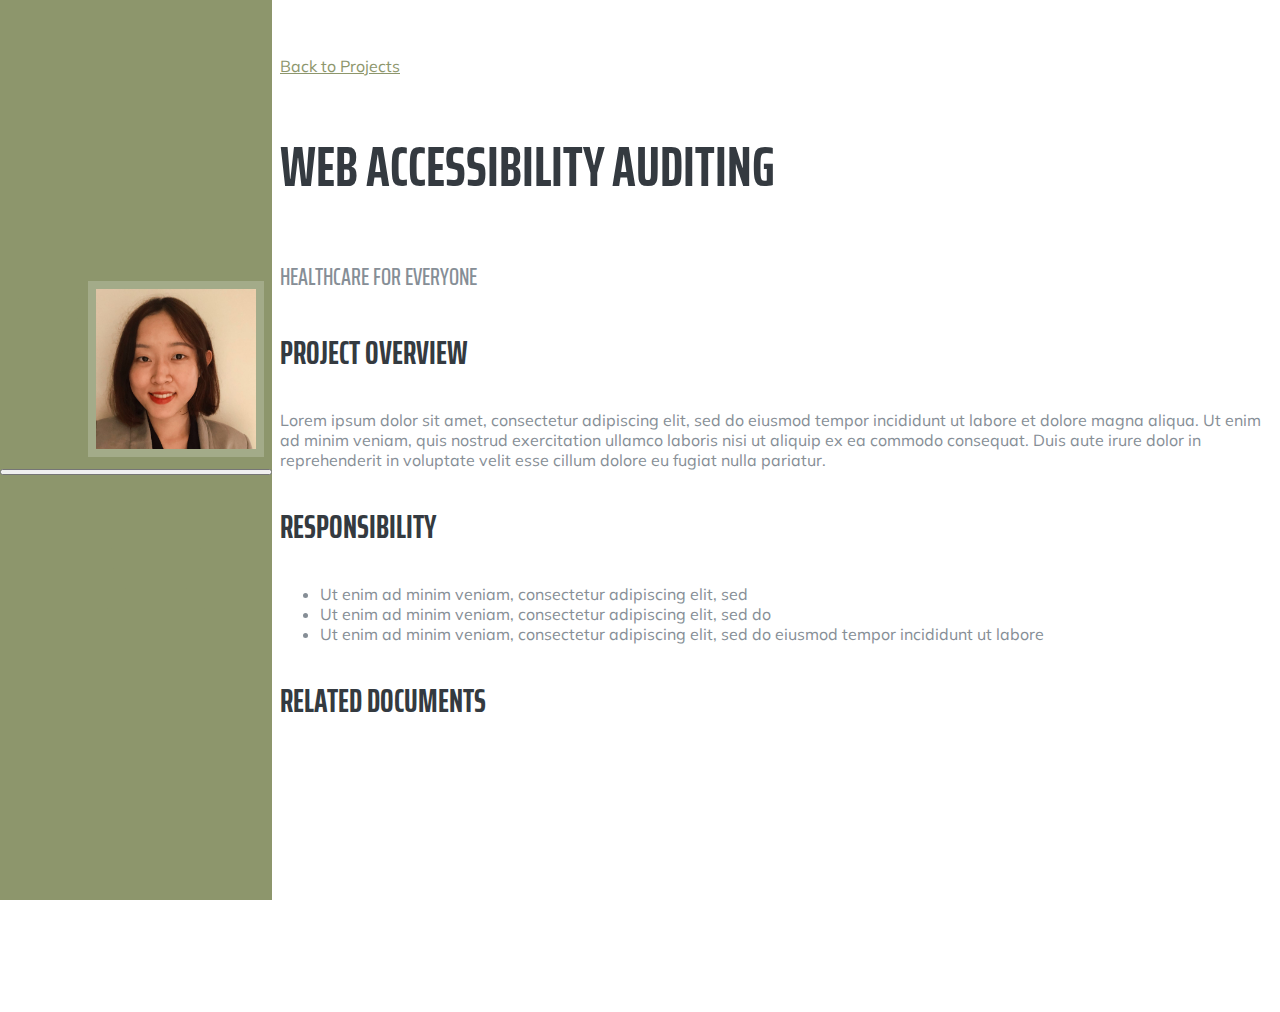
==== projects/healthcare-web-accessibility.html @ adfcbe07 "update project schema" ====
<!DOCTYPE html>
<html lang="en">

<head>

  <meta charset="utf-8">
  <meta name="viewport" content="width=device-width, initial-scale=1, shrink-to-fit=no">
  <meta name="description" content="">
  <meta name="author" content="">

  <title>Chelsea Aiqi Cui - Web Accessibility Auditing</title>

  <!-- Bootstrap core CSS -->
  <link href="../vendor/bootstrap/css/bootstrap.min.css" rel="stylesheet">

  <!-- Custom fonts for this template -->
  <link href="https://fonts.googleapis.com/css?family=Saira+Extra+Condensed:500,700" rel="stylesheet">
  <link href="https://fonts.googleapis.com/css?family=Muli:400,400i,800,800i" rel="stylesheet">
  <link href="../vendor/fontawesome-free/css/all.min.css" rel="stylesheet">

  <!-- Custom styles for this template -->
  <link href="../css/resume.min.css" rel="stylesheet">

</head>

<body id="page-top">

    <nav class="navbar navbar-expand-lg navbar-dark bg-primary fixed-top" id="sideNav">
      <a class="navbar-brand js-scroll-trigger" href="#page-top">
        <span class="d-block d-lg-none">Chelsea Aiqi Cui</span>
        <span class="d-none d-lg-block">
        <img class="img-fluid img-profile rounded-circle mx-auto mb-2" src="../img/profile.jpeg" alt="">
        </span>
      </a>

      <button class="navbar-toggler" type="button" data-toggle="collapse" data-target="#navbarSupportedContent" aria-controls="navbarSupportedContent" aria-expanded="false" aria-label="Toggle navigation">
        <span class="navbar-toggler-icon"></span>
      </button>

        <div class="collapse navbar-collapse" id="navbarSupportedContent">
          <ul class="navbar-nav">
            <li class="nav-item">
                <a class="nav-link js-scroll-trigger" href="../index.html#about">About</a>
            </li>
            <li class="nav-item">
                <a class="nav-link js-scroll-trigger" href="../index.html#experience">Experience</a>
            </li>
            <li class="nav-item">
                <a class="nav-link js-scroll-trigger" href="../index.html#projects">Projects</a>
            </li>
            <li class="nav-item">
                <a class="nav-link js-scroll-trigger" href="../index.html#courses">Courses</a>
            </li>
            <li class="nav-item">
                <a class="nav-link js-scroll-trigger" href="../index.html#skills">Skills</a>
            </li>
            <li class="nav-item">
                <a class="nav-link js-scroll-trigger" href="../index.html#interests">Interests</a>
            </li>
          </ul>
        </div>
    </nav>

  <div class="container-fluid p-0">

    <section class="resume-section p-3 p-lg-5 d-flex justify-content-center">
      <div class="w-100">
        <a class="back-link" href="../index.html#projects"><i class="fa fa-arrow-circle-left"></i> Back to Projects</a>
        <h2 class="mb-0">Web Accessibility Auditing</h2>
        <div class="subheading mb-5">Healthcare for Everyone</div>
        <h3 class="mb-3">Project Overview</h3>
        <p class="mb-3">Lorem ipsum dolor sit amet, consectetur adipiscing elit, sed do eiusmod tempor incididunt ut labore et dolore magna aliqua. Ut enim ad minim veniam, quis nostrud exercitation ullamco laboris nisi ut aliquip ex ea commodo consequat. Duis aute irure dolor in reprehenderit in voluptate velit esse cillum dolore eu fugiat nulla pariatur. </p>
        <h3 class="mb-3">Responsibility</h3>
        <ul class="fa-ul mb-3">
            <li>
                <i class="fas fa-thumbtack fa-li"></i>
                Ut enim ad minim veniam, consectetur adipiscing elit, sed 
            </li>
            <li>
                <i class="fas fa-thumbtack fa-li"></i>
                Ut enim ad minim veniam, consectetur adipiscing elit, sed do 
            </li>
            <li>
                <i class="fas fa-thumbtack fa-li"></i>
                Ut enim ad minim veniam, consectetur adipiscing elit, sed do eiusmod tempor incididunt ut labore
            </li>
        </ul>
        <h3 class="mb-3">Related Documents</h3>
      </div>
    </section>

  </div>

  <!-- Bootstrap core JavaScript -->
  <script src="../vendor/jquery/jquery.min.js"></script>
  <script src="../vendor/bootstrap/js/bootstrap.bundle.min.js"></script>

  <!-- Plugin JavaScript -->
  <script src="../vendor/jquery-easing/jquery.easing.min.js"></script>

  <!-- Custom scripts for this template -->
  <script src="../js/resume.min.js"></script>

</body>

</html>
---- css/resume.min.css ----
/*!
 * Start Bootstrap - Resume v5.0.7 (https://startbootstrap.com/template-overviews/resume)
 * Copyright 2013-2019 Start Bootstrap
 * Licensed under MIT (https://github.com/BlackrockDigital/startbootstrap-resume/blob/master/LICENSE)
 */body{font-family:Muli,-apple-system,BlinkMacSystemFont,'Segoe UI',Roboto,'Helvetica Neue',Arial,sans-serif,'Apple Color Emoji','Segoe UI Emoji','Segoe UI Symbol','Noto Color Emoji';padding-top:54px;color:#868e96}@media (min-width:992px){body{padding-top:0;padding-left:17rem}}h1,h2,h3,h4,h5,h6{font-family:'Saira Extra Condensed',-apple-system,BlinkMacSystemFont,'Segoe UI',Roboto,'Helvetica Neue',Arial,sans-serif,'Apple Color Emoji','Segoe UI Emoji','Segoe UI Symbol','Noto Color Emoji';font-weight:700;text-transform:uppercase;color:#343a40}h1{font-size:6rem;line-height:5.5rem}h2{font-size:3.5rem}h3{font-size:2rem}p.lead{font-size:1.15rem;font-weight:400}.subheading{text-transform:uppercase;font-weight:500;font-family:'Saira Extra Condensed',-apple-system,BlinkMacSystemFont,'Segoe UI',Roboto,'Helvetica Neue',Arial,sans-serif,'Apple Color Emoji','Segoe UI Emoji','Segoe UI Symbol','Noto Color Emoji';font-size:1.5rem}.social-icons a{display:inline-block;height:3.5rem;width:3.5rem;background-color:#495057;color:#fff!important;border-radius:100%;text-align:center;font-size:1.5rem;line-height:3.5rem;margin-right:1rem}.social-icons a:last-child{margin-right:0}.social-icons a:hover{background-color:#8d966c}.dev-icons{font-size:3rem}.dev-icons .list-inline-item i:hover{color:#8d966c}#sideNav .navbar-nav .nav-item .nav-link{font-weight:800;letter-spacing:.05rem;text-transform:uppercase}#sideNav .navbar-toggler:focus{outline-color:#d48a6e}@media (min-width:992px){#sideNav{text-align:center;position:fixed;top:0;left:0;display:-webkit-box;display:-ms-flexbox;display:flex;-webkit-box-orient:vertical;-webkit-box-direction:normal;-ms-flex-direction:column;flex-direction:column;width:17rem;height:100vh}#sideNav .navbar-brand{display:-webkit-box;display:-ms-flexbox;display:flex;margin:auto auto 0;padding:.5rem}#sideNav .navbar-brand .img-profile{max-width:10rem;max-height:10rem;border:.5rem solid rgba(255,255,255,.2)}#sideNav .navbar-collapse{display:-webkit-box;display:-ms-flexbox;display:flex;-webkit-box-align:start;-ms-flex-align:start;align-items:flex-start;-webkit-box-flex:0;-ms-flex-positive:0;flex-grow:0;width:100%;margin-bottom:auto}#sideNav .navbar-collapse .navbar-nav{-webkit-box-orient:vertical;-webkit-box-direction:normal;-ms-flex-direction:column;flex-direction:column;width:100%}#sideNav .navbar-collapse .navbar-nav .nav-item{display:block}#sideNav .navbar-collapse .navbar-nav .nav-item .nav-link{display:block}}section.resume-section{padding-top:5rem!important;padding-bottom:5rem!important;max-width:75rem}section.resume-section .resume-item .resume-date{min-width:none}@media (min-width:768px){section.resume-section{min-height:100vh}section.resume-section .resume-item .resume-date{min-width:18rem}}@media (min-width:992px){section.resume-section{padding-top:3rem!important;padding-bottom:3rem!important}}.bg-primary{background-color:#8d966c!important}.text-primary{color:#8d966c!important}a{color:#8d966c}a:active,a:focus,a:hover{color:#435503}
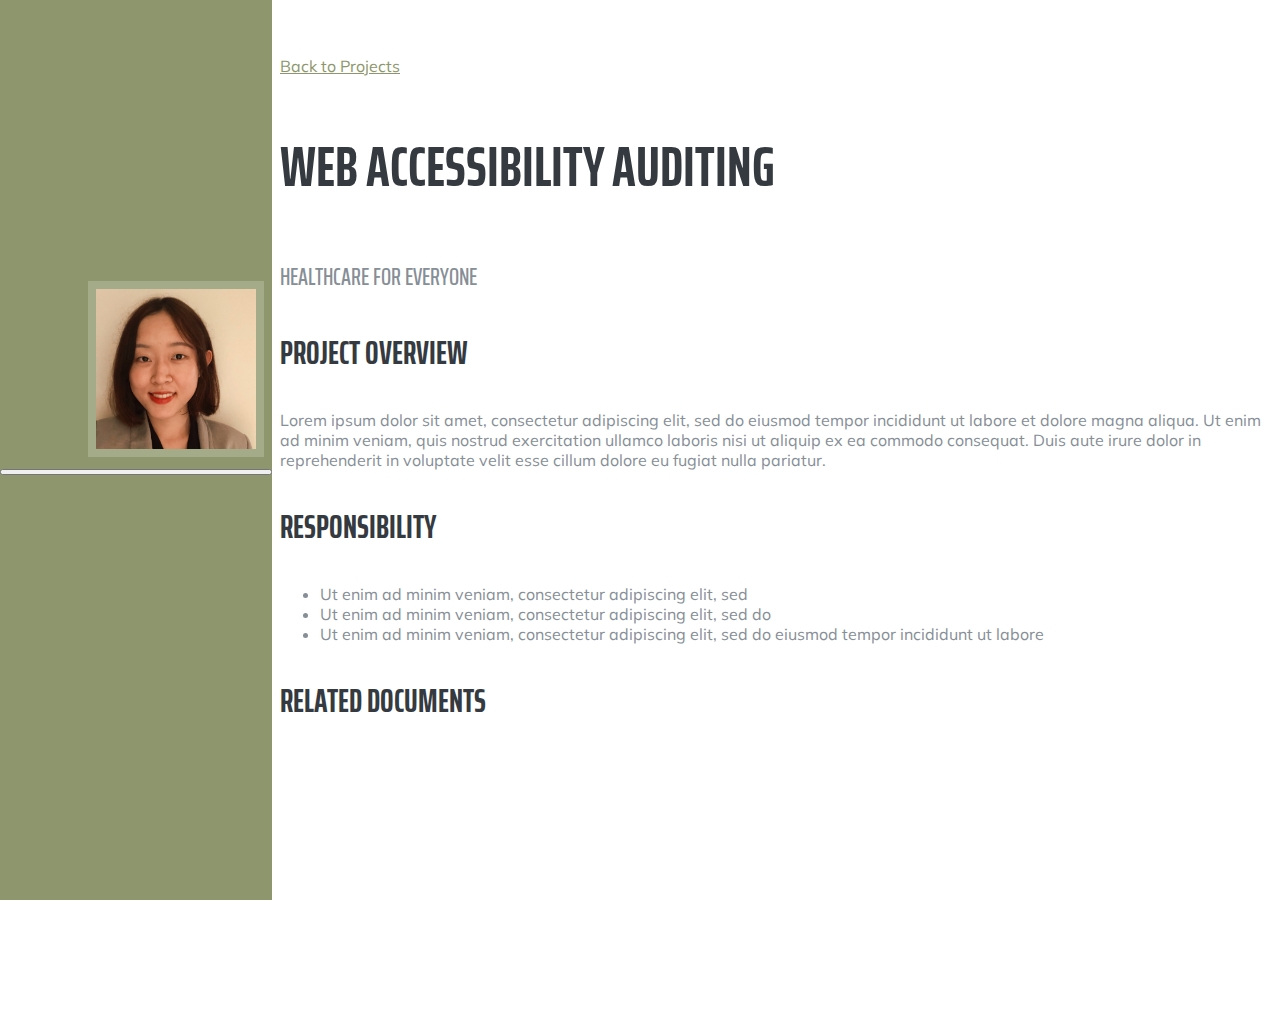
==== commit 552718a0: "update nav" ====
--- a/projects/healthcare-web-accessibility.html
+++ b/projects/healthcare-web-accessibility.html
@@ -29,36 +29,34 @@
       <a class="navbar-brand js-scroll-trigger" href="#page-top">
         <span class="d-block d-lg-none">Chelsea Aiqi Cui</span>
         <span class="d-none d-lg-block">
-        <img class="img-fluid img-profile rounded-circle mx-auto mb-2" src="../img/profile.jpeg" alt="">
+          <img class="img-fluid img-profile rounded-circle mx-auto mb-2" src="../img/profile.jpeg" alt="">
         </span>
       </a>
-
       <button class="navbar-toggler" type="button" data-toggle="collapse" data-target="#navbarSupportedContent" aria-controls="navbarSupportedContent" aria-expanded="false" aria-label="Toggle navigation">
         <span class="navbar-toggler-icon"></span>
       </button>
-
-        <div class="collapse navbar-collapse" id="navbarSupportedContent">
-          <ul class="navbar-nav">
-            <li class="nav-item">
-                <a class="nav-link js-scroll-trigger" href="../index.html#about">About</a>
-            </li>
-            <li class="nav-item">
-                <a class="nav-link js-scroll-trigger" href="../index.html#experience">Experience</a>
-            </li>
-            <li class="nav-item">
-                <a class="nav-link js-scroll-trigger" href="../index.html#projects">Projects</a>
-            </li>
-            <li class="nav-item">
-                <a class="nav-link js-scroll-trigger" href="../index.html#courses">Courses</a>
-            </li>
-            <li class="nav-item">
-                <a class="nav-link js-scroll-trigger" href="../index.html#skills">Skills</a>
-            </li>
-            <li class="nav-item">
-                <a class="nav-link js-scroll-trigger" href="../index.html#interests">Interests</a>
-            </li>
-          </ul>
-        </div>
+      <div class="collapse navbar-collapse" id="navbarSupportedContent">
+        <ul class="navbar-nav">
+          <li class="nav-item">
+            <a class="nav-link js-scroll-trigger" href="../index.html#about">About</a>
+          </li>
+          <li class="nav-item">
+            <a class="nav-link js-scroll-trigger" href="../index.html#skills">Skills</a>
+          </li>
+          <li class="nav-item">
+              <a class="nav-link js-scroll-trigger" href="../index.html#projects">Projects</a>
+          </li>
+          <li class="nav-item">
+            <a class="nav-link js-scroll-trigger" href="../index.html#experience">Experience</a>
+          </li>
+          <li class="nav-item">
+            <a class="nav-link js-scroll-trigger" href="../index.html#courses">Courses</a>
+          </li>
+          <li class="nav-item">
+            <a class="nav-link js-scroll-trigger" href="../index.html#interests">Interests</a>
+          </li>
+        </ul>
+      </div>
     </nav>
 
   <div class="container-fluid p-0">
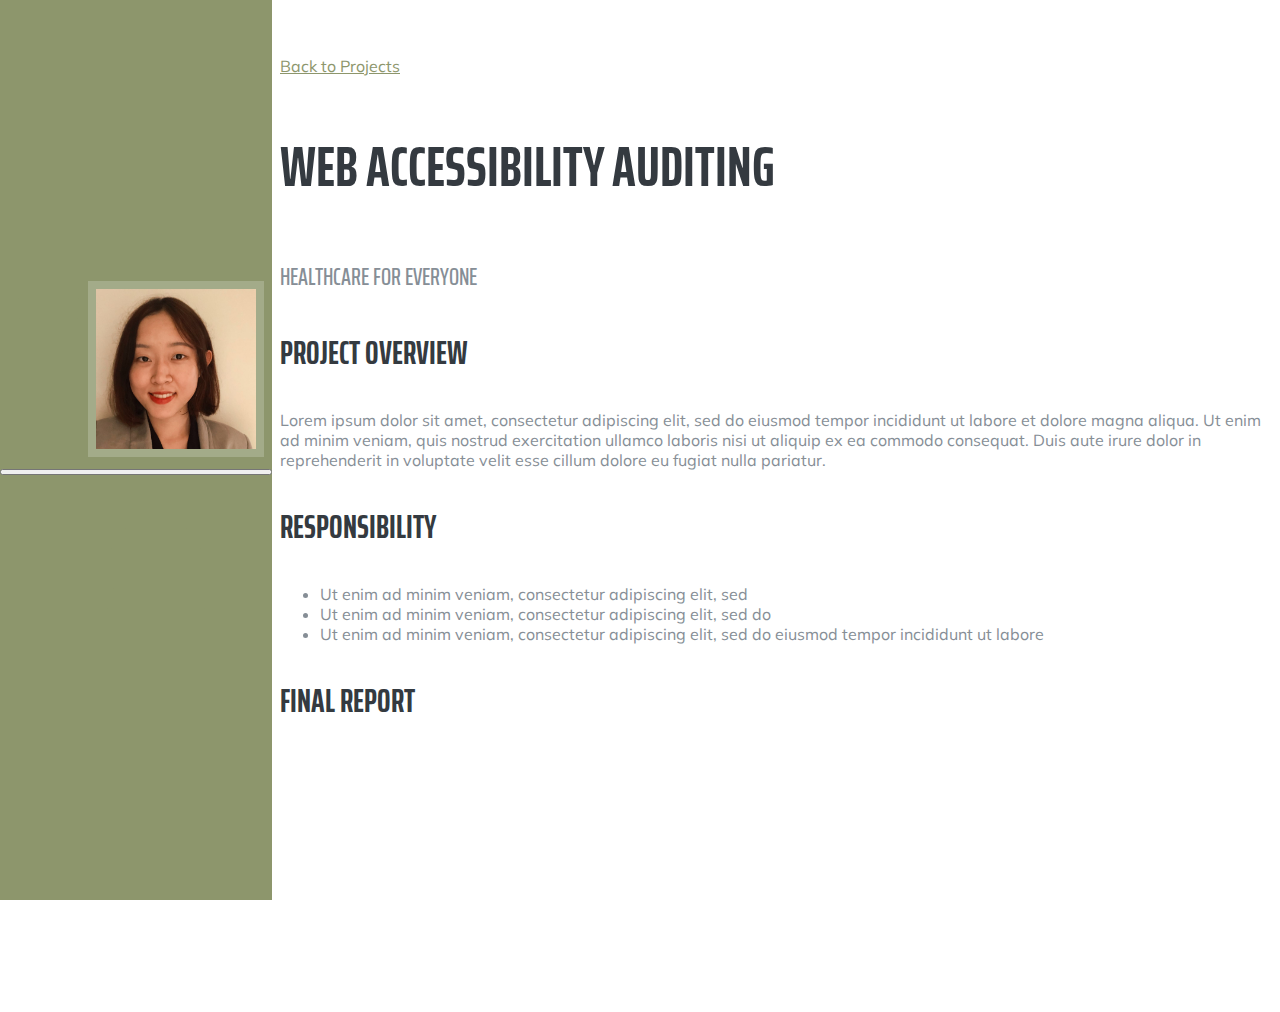
==== commit b9e564e5: "update junior consulting proj" ====
--- a/projects/healthcare-web-accessibility.html
+++ b/projects/healthcare-web-accessibility.html
@@ -83,7 +83,7 @@
                 Ut enim ad minim veniam, consectetur adipiscing elit, sed do eiusmod tempor incididunt ut labore
             </li>
         </ul>
-        <h3 class="mb-3">Related Documents</h3>
+        <h3 class="mb-3">Final Report</h3>
       </div>
     </section>
 
--- a/css/resume.min.css
+++ b/css/resume.min.css
@@ -2,4 +2,19 @@
  * Start Bootstrap - Resume v5.0.7 (https://startbootstrap.com/template-overviews/resume)
  * Copyright 2013-2019 Start Bootstrap
  * Licensed under MIT (https://github.com/BlackrockDigital/startbootstrap-resume/blob/master/LICENSE)
- */body{font-family:Muli,-apple-system,BlinkMacSystemFont,'Segoe UI',Roboto,'Helvetica Neue',Arial,sans-serif,'Apple Color Emoji','Segoe UI Emoji','Segoe UI Symbol','Noto Color Emoji';padding-top:54px;color:#868e96}@media (min-width:992px){body{padding-top:0;padding-left:17rem}}h1,h2,h3,h4,h5,h6{font-family:'Saira Extra Condensed',-apple-system,BlinkMacSystemFont,'Segoe UI',Roboto,'Helvetica Neue',Arial,sans-serif,'Apple Color Emoji','Segoe UI Emoji','Segoe UI Symbol','Noto Color Emoji';font-weight:700;text-transform:uppercase;color:#343a40}h1{font-size:6rem;line-height:5.5rem}h2{font-size:3.5rem}h3{font-size:2rem}p.lead{font-size:1.15rem;font-weight:400}.subheading{text-transform:uppercase;font-weight:500;font-family:'Saira Extra Condensed',-apple-system,BlinkMacSystemFont,'Segoe UI',Roboto,'Helvetica Neue',Arial,sans-serif,'Apple Color Emoji','Segoe UI Emoji','Segoe UI Symbol','Noto Color Emoji';font-size:1.5rem}.social-icons a{display:inline-block;height:3.5rem;width:3.5rem;background-color:#495057;color:#fff!important;border-radius:100%;text-align:center;font-size:1.5rem;line-height:3.5rem;margin-right:1rem}.social-icons a:last-child{margin-right:0}.social-icons a:hover{background-color:#8d966c}.dev-icons{font-size:3rem}.dev-icons .list-inline-item i:hover{color:#8d966c}#sideNav .navbar-nav .nav-item .nav-link{font-weight:800;letter-spacing:.05rem;text-transform:uppercase}#sideNav .navbar-toggler:focus{outline-color:#d48a6e}@media (min-width:992px){#sideNav{text-align:center;position:fixed;top:0;left:0;display:-webkit-box;display:-ms-flexbox;display:flex;-webkit-box-orient:vertical;-webkit-box-direction:normal;-ms-flex-direction:column;flex-direction:column;width:17rem;height:100vh}#sideNav .navbar-brand{display:-webkit-box;display:-ms-flexbox;display:flex;margin:auto auto 0;padding:.5rem}#sideNav .navbar-brand .img-profile{max-width:10rem;max-height:10rem;border:.5rem solid rgba(255,255,255,.2)}#sideNav .navbar-collapse{display:-webkit-box;display:-ms-flexbox;display:flex;-webkit-box-align:start;-ms-flex-align:start;align-items:flex-start;-webkit-box-flex:0;-ms-flex-positive:0;flex-grow:0;width:100%;margin-bottom:auto}#sideNav .navbar-collapse .navbar-nav{-webkit-box-orient:vertical;-webkit-box-direction:normal;-ms-flex-direction:column;flex-direction:column;width:100%}#sideNav .navbar-collapse .navbar-nav .nav-item{display:block}#sideNav .navbar-collapse .navbar-nav .nav-item .nav-link{display:block}}section.resume-section{padding-top:5rem!important;padding-bottom:5rem!important;max-width:75rem}section.resume-section .resume-item .resume-date{min-width:none}@media (min-width:768px){section.resume-section{min-height:100vh}section.resume-section .resume-item .resume-date{min-width:18rem}}@media (min-width:992px){section.resume-section{padding-top:3rem!important;padding-bottom:3rem!important}}.bg-primary{background-color:#8d966c!important}.text-primary{color:#8d966c!important}a{color:#8d966c}a:active,a:focus,a:hover{color:#435503}+ */body{font-family:Muli,-apple-system,BlinkMacSystemFont,'Segoe UI',Roboto,'Helvetica Neue',Arial,sans-serif,'Apple Color Emoji','Segoe UI Emoji','Segoe UI Symbol','Noto Color Emoji';padding-top:54px;color:#868e96}@media (min-width:992px){body{padding-top:0;padding-left:17rem}}h1,h2,h3,h4,h5,h6{font-family:'Saira Extra Condensed',-apple-system,BlinkMacSystemFont,'Segoe UI',Roboto,'Helvetica Neue',Arial,sans-serif,'Apple Color Emoji','Segoe UI Emoji','Segoe UI Symbol','Noto Color Emoji';font-weight:700;text-transform:uppercase;color:#343a40}h1{font-size:6rem;line-height:5.5rem}h2{font-size:3.5rem}h3{font-size:2rem}p.lead{font-size:1.15rem;font-weight:400}.subheading{text-transform:uppercase;font-weight:500;font-family:'Saira Extra Condensed',-apple-system,BlinkMacSystemFont,'Segoe UI',Roboto,'Helvetica Neue',Arial,sans-serif,'Apple Color Emoji','Segoe UI Emoji','Segoe UI Symbol','Noto Color Emoji';font-size:1.5rem}.social-icons a{display:inline-block;height:3.5rem;width:3.5rem;background-color:#495057;color:#fff!important;border-radius:100%;text-align:center;font-size:1.5rem;line-height:3.5rem;margin-right:1rem}.social-icons a:last-child{margin-right:0}.social-icons a:hover{background-color:#8d966c}.dev-icons{font-size:3rem}.dev-icons .list-inline-item i:hover{color:#8d966c}#sideNav .navbar-nav .nav-item .nav-link{font-weight:800;letter-spacing:.05rem;text-transform:uppercase}#sideNav .navbar-toggler:focus{outline-color:#d48a6e}@media (min-width:992px){#sideNav{text-align:center;position:fixed;top:0;left:0;display:-webkit-box;display:-ms-flexbox;display:flex;-webkit-box-orient:vertical;-webkit-box-direction:normal;-ms-flex-direction:column;flex-direction:column;width:17rem;height:100vh}#sideNav .navbar-brand{display:-webkit-box;display:-ms-flexbox;display:flex;margin:auto auto 0;padding:.5rem}#sideNav .navbar-brand .img-profile{max-width:10rem;max-height:10rem;border:.5rem solid rgba(255,255,255,.2)}#sideNav .navbar-collapse{display:-webkit-box;display:-ms-flexbox;display:flex;-webkit-box-align:start;-ms-flex-align:start;align-items:flex-start;-webkit-box-flex:0;-ms-flex-positive:0;flex-grow:0;width:100%;margin-bottom:auto}#sideNav .navbar-collapse .navbar-nav{-webkit-box-orient:vertical;-webkit-box-direction:normal;-ms-flex-direction:column;flex-direction:column;width:100%}#sideNav .navbar-collapse .navbar-nav .nav-item{display:block}#sideNav .navbar-collapse .navbar-nav .nav-item .nav-link{display:block}}section.resume-section{padding-top:5rem!important;padding-bottom:5rem!important;max-width:75rem}section.resume-section .resume-item .resume-date{min-width:none}@media (min-width:768px){section.resume-section{min-height:100vh}section.resume-section .resume-item .resume-date{min-width:18rem}}@media (min-width:992px){section.resume-section{padding-top:3rem!important;padding-bottom:3rem!important}}.bg-primary{background-color:#8d966c!important}.text-primary{color:#8d966c!important}a{color:#8d966c}a:active,a:focus,a:hover{color:#435503}.skill-bar {
+  font-size: 1rem !important;background: #8f9570;}
+
+  .video-responsive{
+    overflow:hidden;
+    padding-bottom:56.25%;
+    position:relative;
+    height:0;
+}
+.video-responsive iframe{
+    left:0;
+    top:0;
+    height:100%;
+    width:100%;
+    position:absolute;
+}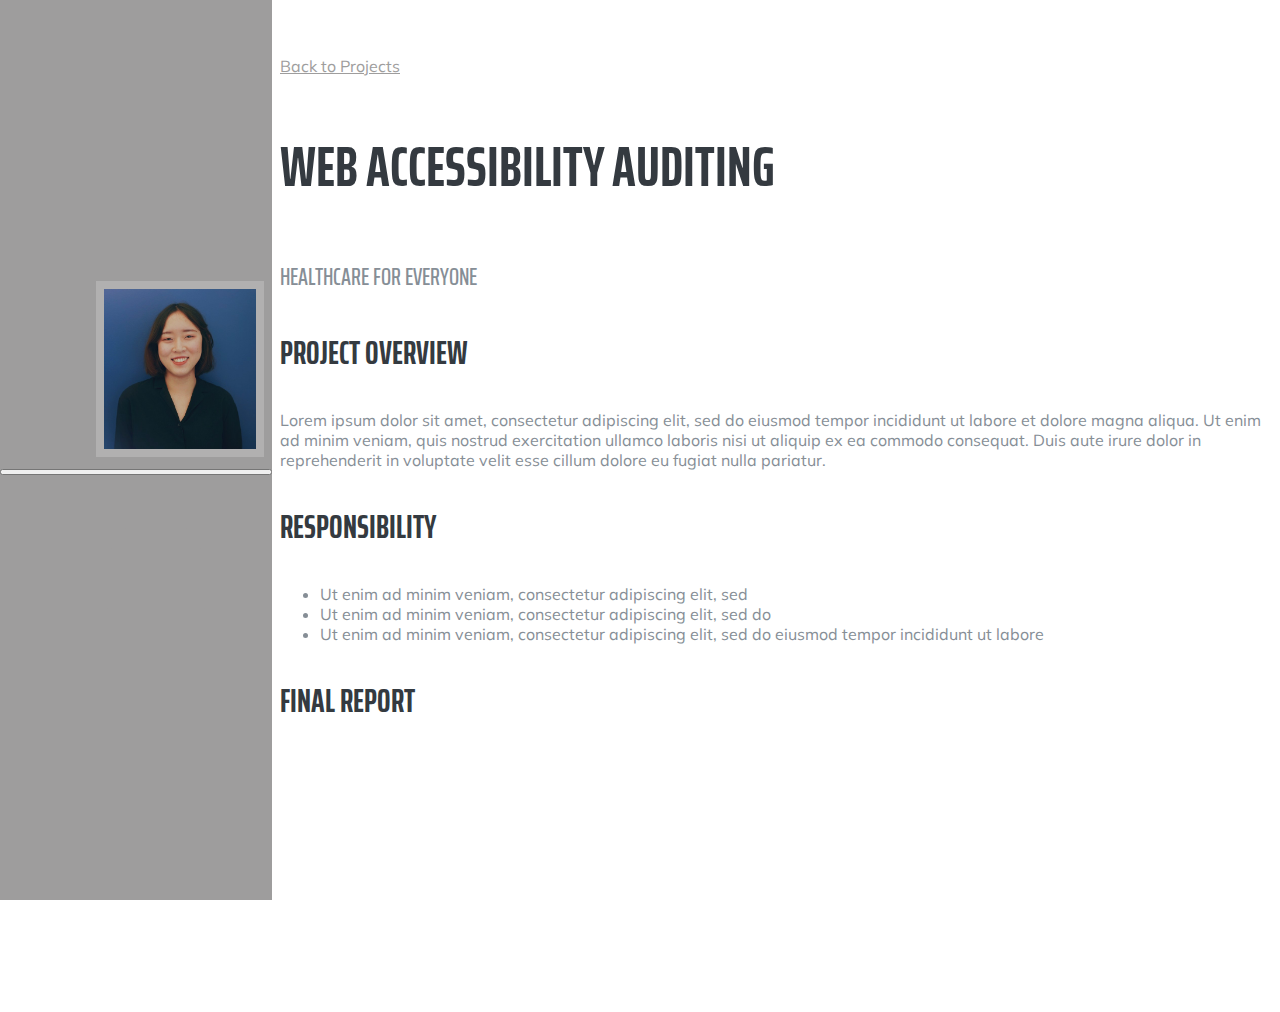
==== commit 702b8f9e: "update resume" ====
--- a/projects/healthcare-web-accessibility.html
+++ b/projects/healthcare-web-accessibility.html
@@ -29,7 +29,7 @@
       <a class="navbar-brand js-scroll-trigger" href="#page-top">
         <span class="d-block d-lg-none">Chelsea Aiqi Cui</span>
         <span class="d-none d-lg-block">
-          <img class="img-fluid img-profile rounded-circle mx-auto mb-2" src="../img/profile.jpeg" alt="">
+          <img class="img-fluid img-profile rounded-circle mx-auto mb-2" src="../img/headshot-close.png" alt="">
         </span>
       </a>
       <button class="navbar-toggler" type="button" data-toggle="collapse" data-target="#navbarSupportedContent" aria-controls="navbarSupportedContent" aria-expanded="false" aria-label="Toggle navigation">
--- a/css/resume.min.css
+++ b/css/resume.min.css
@@ -2,7 +2,7 @@
  * Start Bootstrap - Resume v5.0.7 (https://startbootstrap.com/template-overviews/resume)
  * Copyright 2013-2019 Start Bootstrap
  * Licensed under MIT (https://github.com/BlackrockDigital/startbootstrap-resume/blob/master/LICENSE)
- */body{font-family:Muli,-apple-system,BlinkMacSystemFont,'Segoe UI',Roboto,'Helvetica Neue',Arial,sans-serif,'Apple Color Emoji','Segoe UI Emoji','Segoe UI Symbol','Noto Color Emoji';padding-top:54px;color:#868e96}@media (min-width:992px){body{padding-top:0;padding-left:17rem}}h1,h2,h3,h4,h5,h6{font-family:'Saira Extra Condensed',-apple-system,BlinkMacSystemFont,'Segoe UI',Roboto,'Helvetica Neue',Arial,sans-serif,'Apple Color Emoji','Segoe UI Emoji','Segoe UI Symbol','Noto Color Emoji';font-weight:700;text-transform:uppercase;color:#343a40}h1{font-size:6rem;line-height:5.5rem}h2{font-size:3.5rem}h3{font-size:2rem}p.lead{font-size:1.15rem;font-weight:400}.subheading{text-transform:uppercase;font-weight:500;font-family:'Saira Extra Condensed',-apple-system,BlinkMacSystemFont,'Segoe UI',Roboto,'Helvetica Neue',Arial,sans-serif,'Apple Color Emoji','Segoe UI Emoji','Segoe UI Symbol','Noto Color Emoji';font-size:1.5rem}.social-icons a{display:inline-block;height:3.5rem;width:3.5rem;background-color:#495057;color:#fff!important;border-radius:100%;text-align:center;font-size:1.5rem;line-height:3.5rem;margin-right:1rem}.social-icons a:last-child{margin-right:0}.social-icons a:hover{background-color:#8d966c}.dev-icons{font-size:3rem}.dev-icons .list-inline-item i:hover{color:#8d966c}#sideNav .navbar-nav .nav-item .nav-link{font-weight:800;letter-spacing:.05rem;text-transform:uppercase}#sideNav .navbar-toggler:focus{outline-color:#d48a6e}@media (min-width:992px){#sideNav{text-align:center;position:fixed;top:0;left:0;display:-webkit-box;display:-ms-flexbox;display:flex;-webkit-box-orient:vertical;-webkit-box-direction:normal;-ms-flex-direction:column;flex-direction:column;width:17rem;height:100vh}#sideNav .navbar-brand{display:-webkit-box;display:-ms-flexbox;display:flex;margin:auto auto 0;padding:.5rem}#sideNav .navbar-brand .img-profile{max-width:10rem;max-height:10rem;border:.5rem solid rgba(255,255,255,.2)}#sideNav .navbar-collapse{display:-webkit-box;display:-ms-flexbox;display:flex;-webkit-box-align:start;-ms-flex-align:start;align-items:flex-start;-webkit-box-flex:0;-ms-flex-positive:0;flex-grow:0;width:100%;margin-bottom:auto}#sideNav .navbar-collapse .navbar-nav{-webkit-box-orient:vertical;-webkit-box-direction:normal;-ms-flex-direction:column;flex-direction:column;width:100%}#sideNav .navbar-collapse .navbar-nav .nav-item{display:block}#sideNav .navbar-collapse .navbar-nav .nav-item .nav-link{display:block}}section.resume-section{padding-top:5rem!important;padding-bottom:5rem!important;max-width:75rem}section.resume-section .resume-item .resume-date{min-width:none}@media (min-width:768px){section.resume-section{min-height:100vh}section.resume-section .resume-item .resume-date{min-width:18rem}}@media (min-width:992px){section.resume-section{padding-top:3rem!important;padding-bottom:3rem!important}}.bg-primary{background-color:#8d966c!important}.text-primary{color:#8d966c!important}a{color:#8d966c}a:active,a:focus,a:hover{color:#435503}.skill-bar {
+ */body{font-family:Muli,-apple-system,BlinkMacSystemFont,'Segoe UI',Roboto,'Helvetica Neue',Arial,sans-serif,'Apple Color Emoji','Segoe UI Emoji','Segoe UI Symbol','Noto Color Emoji';padding-top:54px;color:#868e96}@media (min-width:992px){body{padding-top:0;padding-left:17rem}}h1,h2,h3,h4,h5,h6{font-family:'Saira Extra Condensed',-apple-system,BlinkMacSystemFont,'Segoe UI',Roboto,'Helvetica Neue',Arial,sans-serif,'Apple Color Emoji','Segoe UI Emoji','Segoe UI Symbol','Noto Color Emoji';font-weight:700;text-transform:uppercase;color:#343a40}h1{font-size:6rem;line-height:5.5rem}h2{font-size:3.5rem}h3{font-size:2rem}p.lead{font-size:1.15rem;font-weight:400}.subheading{text-transform:uppercase;font-weight:500;font-family:'Saira Extra Condensed',-apple-system,BlinkMacSystemFont,'Segoe UI',Roboto,'Helvetica Neue',Arial,sans-serif,'Apple Color Emoji','Segoe UI Emoji','Segoe UI Symbol','Noto Color Emoji';font-size:1.5rem}.social-icons a{display:inline-block;height:3.5rem;width:3.5rem;background-color:#495057;color:#fff!important;border-radius:100%;text-align:center;font-size:1.5rem;line-height:3.5rem;margin-right:1rem}.social-icons a:last-child{margin-right:0}.social-icons a:hover{background-color:#9e9d9d}.dev-icons{font-size:3rem}.dev-icons .list-inline-item i:hover{color:#9e9d9d}#sideNav .navbar-nav .nav-item .nav-link{font-weight:800;letter-spacing:.05rem;text-transform:uppercase}#sideNav .navbar-toggler:focus{outline-color:#d48a6e}@media (min-width:992px){#sideNav{text-align:center;position:fixed;top:0;left:0;display:-webkit-box;display:-ms-flexbox;display:flex;-webkit-box-orient:vertical;-webkit-box-direction:normal;-ms-flex-direction:column;flex-direction:column;width:17rem;height:100vh}#sideNav .navbar-brand{display:-webkit-box;display:-ms-flexbox;display:flex;margin:auto auto 0;padding:.5rem}#sideNav .navbar-brand .img-profile{max-width:10rem;max-height:10rem;border:.5rem solid rgba(255,255,255,.2)}#sideNav .navbar-collapse{display:-webkit-box;display:-ms-flexbox;display:flex;-webkit-box-align:start;-ms-flex-align:start;align-items:flex-start;-webkit-box-flex:0;-ms-flex-positive:0;flex-grow:0;width:100%;margin-bottom:auto}#sideNav .navbar-collapse .navbar-nav{-webkit-box-orient:vertical;-webkit-box-direction:normal;-ms-flex-direction:column;flex-direction:column;width:100%}#sideNav .navbar-collapse .navbar-nav .nav-item{display:block}#sideNav .navbar-collapse .navbar-nav .nav-item .nav-link{display:block}}section.resume-section{padding-top:5rem!important;padding-bottom:5rem!important;max-width:75rem}section.resume-section .resume-item .resume-date{min-width:none}@media (min-width:768px){section.resume-section{min-height:100vh}section.resume-section .resume-item .resume-date{min-width:18rem}}@media (min-width:992px){section.resume-section{padding-top:3rem!important;padding-bottom:3rem!important}}.bg-primary{background-color:#9e9d9d!important}.text-primary{color:#9e9d9d!important}a{color:#9e9d9d}a:active,a:focus,a:hover{color:#435503}.skill-bar {
   font-size: 1rem !important;background: #8f9570;}
 
   .video-responsive{
